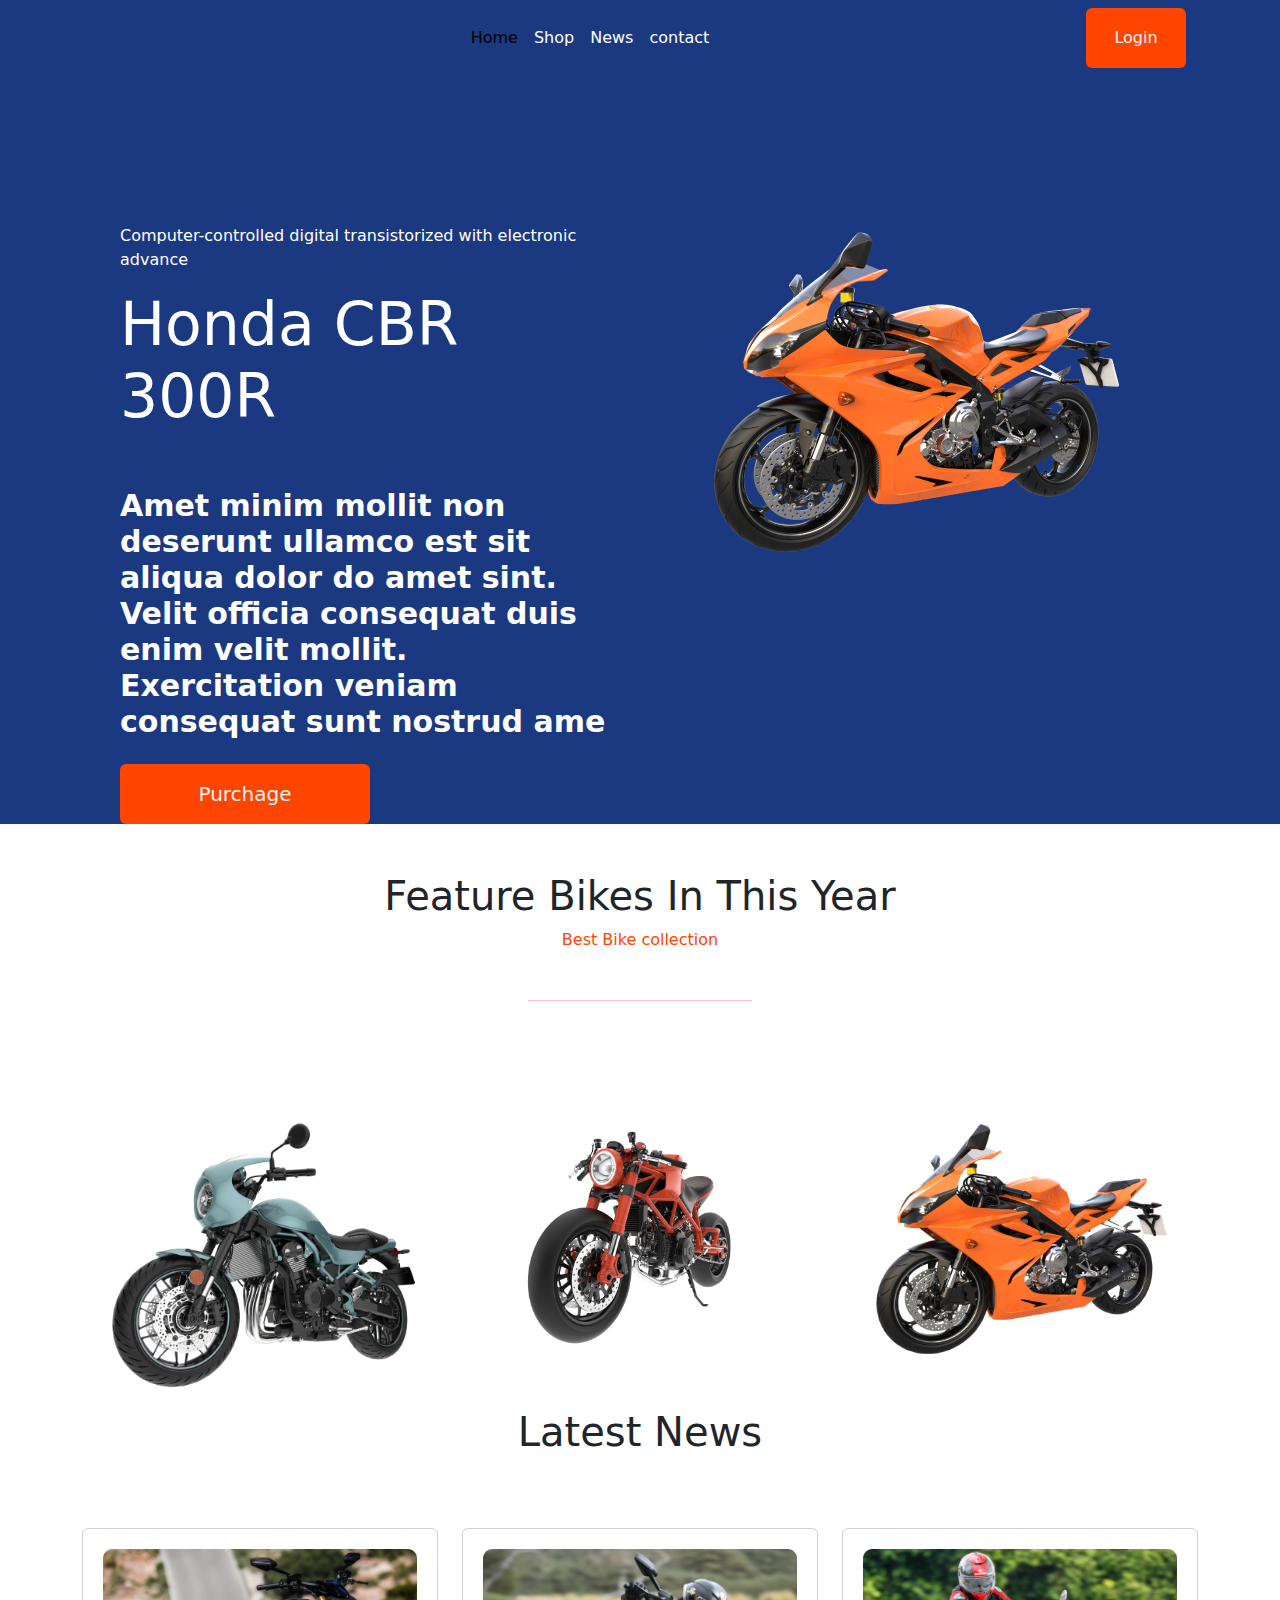
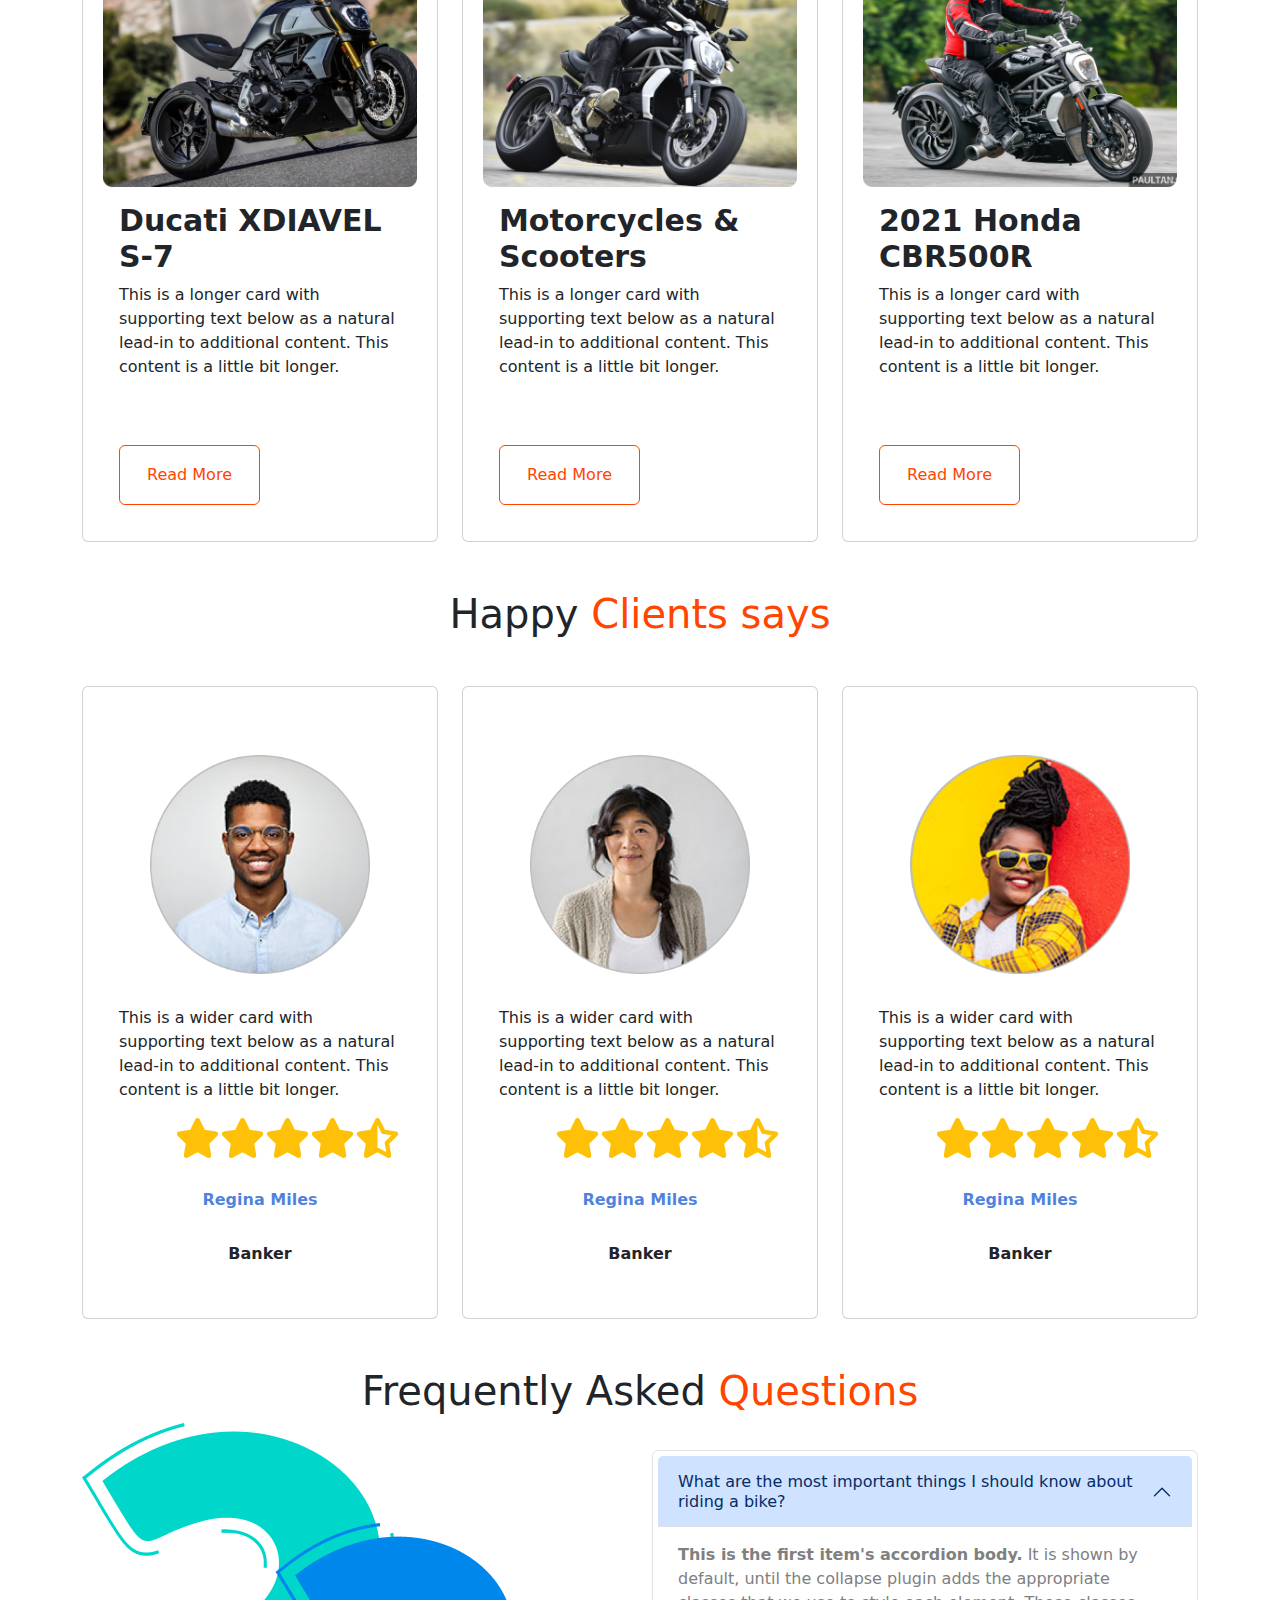
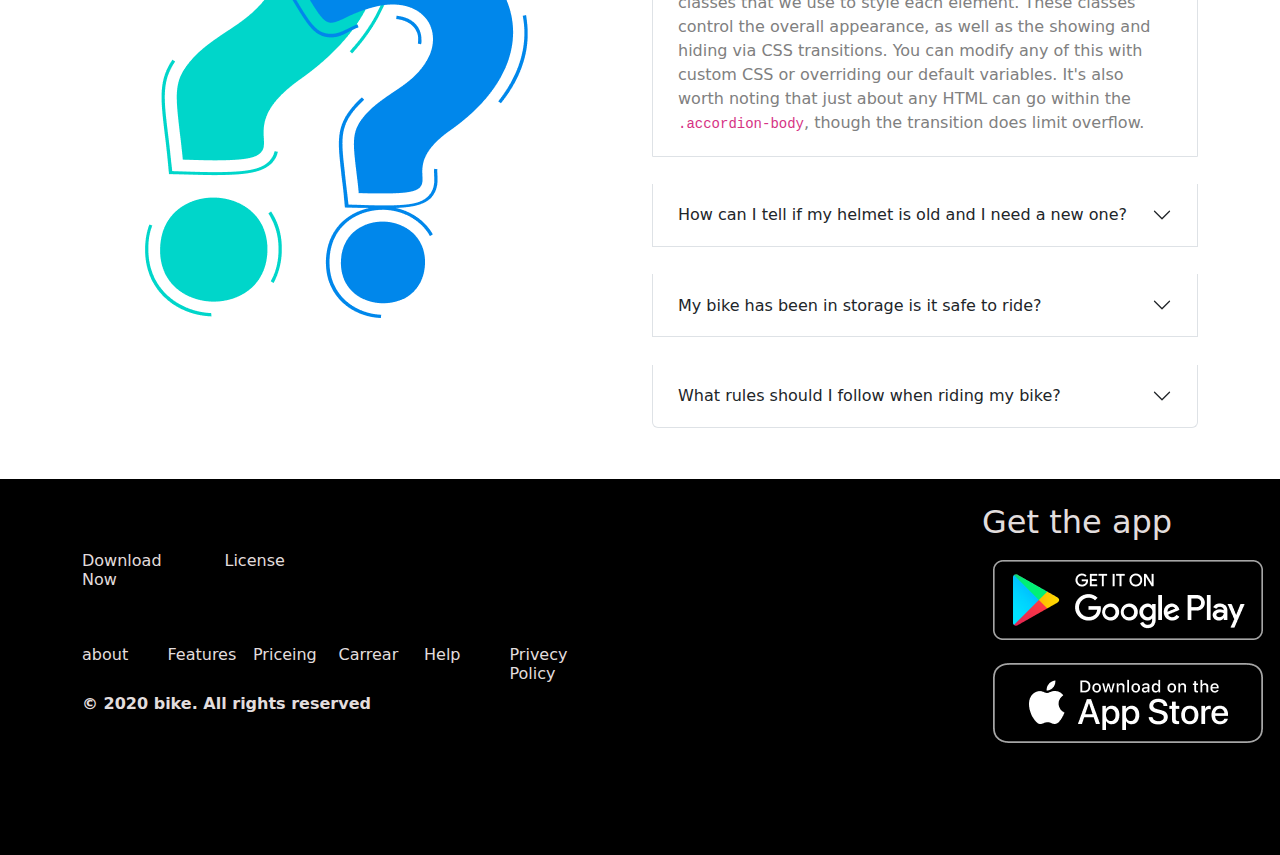
==== index.html @ dfc8bd42 "first commit" ====
<!DOCTYPE html>
<html lang="en">
<head>
    <meta charset="UTF-8">
    <meta name="viewport" content="width=device-width, initial-scale=1.0">
    <title>Bikers Club</title>
    <link rel="stylesheet" href="bootstrap-5.3.2-dist/css/bootstrap.min.css">
    <link rel="stylesheet" href="fontawesome-free-6.4.2-web/css/all.css">
    <link rel="stylesheet" href="style.css">
</head>
<body>
    <header>
        <nav class="container">
            <nav class="navbar navbar-expand-lg ">
                <div class="container-fluid">
                  <a class="navbar-brand d-none" href="#">Navbar</a>
                  <button class="navbar-toggler" type="button" data-bs-toggle="collapse" data-bs-target="#navbarNav" aria-controls="navbarNav" aria-expanded="false" aria-label="Toggle navigation">
                    <span class="navbar-toggler-icon"></span>
                  </button>
                  <div class="collapse navbar-collapse m-lg-auto" id="navbarNav">
                    <ul class="navbar-nav m-lg-auto">
                      <li class="nav-item">
                        <a class="nav-link active" aria-current="page" href="#">Home</a>
                      </li>
                      <li class="nav-item">
                        <a class="nav-link" href="#">Shop</a>
                      </li>
                      <li class="nav-item">
                        <a class="nav-link" href="#">News</a>
                      </li>
                      <li class="nav-item ">
                        <a class="nav-link" >contact</a>
                      </li>
                    </ul>
                    <button class="btn loginBtn ">Login</button>
                  </div>
                </div>
              </nav>
        </nav>

        <div class="container mt-5">
            <div class="row">
                <div class="col col-md-6 column">
                    <div class="text-grey">
                        <p>Computer-controlled digital transistorized with electronic advance</p>
                        <h1 class="font-large">Honda CBR 300R</h1><br><br>
                        <h5>Amet minim mollit non deserunt ullamco est sit aliqua 
                            dolor do amet sint. Velit officia consequat duis enim velit 
                            mollit. Exercitation veniam consequat sunt nostrud ame
                        </h5>
                        <button class="btn loginBtn mt-3 mb-3 w-50 fs-5"> Purchage</button>
                    </div>
                </div>
                <div class="col col-md-6 column">
                  <img class="p-1" src="images/slider/bike3.png" alt="">
                </div>
            </div>
        </div>
    </header>
    <main>
      <div class="container">
        <h1 class="text-center mt-5">Feature Bikes In This Year</h1>
        <p class="orange-txt mb-5 text-center">Best Bike collection</p><hr>
        <!-- creating image card with bootstrap -->
        <div class="row row-cols-1 row-cols-md-3 g-4">
          <div class="col">
            <div class="card noBorder">
              <img src="images/slider/bike1.png" class="card-img-top" alt="...">
            </div>
          </div>
          <div class="col">
            <div class="card noBorder">
              <img src="images/slider/bike2.png" class="card-img-top" alt="...">
            </div>
          </div>
          <div class="col">
            <div class="card noBorder">
              <img src="images/slider/bike3.png" class="card-img-top" alt="...">
            </div>
          </div>
        </div>
      </div>


      <!-- latest news -->

      <div class="container">
        <h1 class="text-center">Latest News</h1>
        <div class="row row-cols-1 row-cols-md-3 g-4 mt-5 mb-5">
          <div class="col">
            <div class="card">
              <img src="images/others/latest1.png" class="card-img-top" alt="...">
              <div class="card-body">
                <h5 class="card-title">Ducati XDIAVEL S-7</h5>
                <p class="card-text">This is a longer card with supporting text below as a natural lead-in to additional content. This content is a little bit longer.</p>
                <button class="btn w-50 readMoreBtn">Read More</button>
              </div>
            </div>
          </div>
          <div class="col">
            <div class="card">
              <img src="images/others/latest2.png" class="card-img-top" alt="...">
              <div class="card-body">
                <h5 class="card-title">Motorcycles & Scooters</h5>
                <p class="card-text">This is a longer card with supporting text below as a natural lead-in to additional content. This content is a little bit longer.</p>
                <button class="btn w-50 readMoreBtn">Read More</button>
              </div>
            </div>
          </div>
          <div class="col">
            <div class="card">
              <img src="images/others/latest3.png" class="card-img-top" alt="...">
              <div class="card-body">
                <h5 class="card-title">2021 Honda CBR500R</h5>
                <p class="card-text">This is a longer card with supporting text below as a natural lead-in to additional content. This content is a little bit longer.</p>
                <button class="btn w-50 readMoreBtn">Read More</button>
              </div>
            </div>
          </div>
        </div>
      </div>

      <!-- creating client review section -->
      <div class="container">
        <h1 class="text-center mt-5 mb-5">Happy <span id="Clients-say">Clients says</span></h1>
        <div class="row row-cols-1 row-cols-md-3 g-4">
          <div class="col">
            <div class="card h-100">
              <img src="images/others/user-1.png" class="card-img-top card-image" alt="...">
                <div class="card-body">
                  <p class="card-text">This is a wider card with supporting text below as a natural lead-in to additional content. This content is a little bit longer.</p>
                  <div class="icons">
                    <img src="images/icons/star-solid.svg" class="icon-style" alt="">
                    <img src="images/icons/star-solid.svg" class="icon-style" alt="">
                    <img src="images/icons/star-solid.svg" class="icon-style" alt="">
                    <img src="images/icons/star-solid.svg" class="icon-style" alt="">
                    <img src="images/icons/star-half-stroke-solid.svg" class="icon-style" alt="">
                  </div>
                  <p class="text-center clientReview">Regina Miles</p>
                  <p class="text-center"><b>Banker</b></p>
                </div>
            </div>
          </div>
          <div class="col">
            <div class="card h-100">
              <img src="images/others/user-2.png" class="card-img-top card-image" alt="...">
                <div class="card-body">
                  <p class="card-text">This is a wider card with supporting text below as a natural lead-in to additional content. This content is a little bit longer.</p>
                  <div class="icons">
                    <img src="images/icons/star-solid.svg" class="icon-style" alt="">
                    <img src="images/icons/star-solid.svg" class="icon-style" alt="">
                    <img src="images/icons/star-solid.svg" class="icon-style" alt="">
                    <img src="images/icons/star-solid.svg" class="icon-style" alt="">
                    <img src="images/icons/star-half-stroke-solid.svg" class="icon-style" alt="">
                  </div>
                  <p class="text-center clientReview">Regina Miles</p>
                  <p class="text-center"><b>Banker</b></p>
                </div>
            </div>
          </div>
          <div class="col">
            <div class="card h-100">
              <img src="images/others/user-3.png" class="card-img-top card-image" alt="...">
                <div class="card-body">
                  <p class="card-text">This is a wider card with supporting text below as a natural lead-in to additional content. This content is a little bit longer.</p>
                  <div class="icons">
                    <img src="images/icons/star-solid.svg" class="icon-style" alt="">
                    <img src="images/icons/star-solid.svg" class="icon-style" alt="">
                    <img src="images/icons/star-solid.svg" class="icon-style" alt="">
                    <img src="images/icons/star-solid.svg" class="icon-style" alt="">
                    <img src="images/icons/star-half-stroke-solid.svg" class="icon-style" alt="">
                  </div>
                  <p class="text-center clientReview">Regina Miles</p>
                  <p class="text-center"><b>Banker</b></p>
                </div>
            </div>
          </div>
        </div>
      </div>

      <!-- frequently asked questions -->
      <div class="container mt-5 mb-5">
        <h1 class="text-center">Frequently Asked <span id="Clients-say">Questions</span></h1>
        <div class="row row-cols-1 row-cols-md-2 g-4">
          <div class="col col-md-6">
            <img src="images/others/faq.png" alt="this is an image of faqs">
          </div>
          <div class="col col-md-6">
            <div class="accordion" id="accordionExample">
              <div class="accordion-item">
                <h2 class="accordion-header">
                  <button class="accordion-button" type="button" data-bs-toggle="collapse" data-bs-target="#collapseOne" aria-expanded="true" aria-controls="collapseOne">
                    What are the most important things I should
know about riding a bike?
                  </button>
                </h2>
                <div id="collapseOne" class="accordion-collapse collapse show" data-bs-parent="#accordionExample">
                  <div class="accordion-body">
                    <strong>This is the first item's accordion body.</strong> It is shown by default, until the collapse plugin adds the appropriate classes that we use to style each element. These classes control the overall appearance, as well as the showing and hiding via CSS transitions. You can modify any of this with custom CSS or overriding our default variables. It's also worth noting that just about any HTML can go within the <code>.accordion-body</code>, though the transition does limit overflow.
                  </div>
                </div>
              </div>
              <div class="accordion-item">
                <h2 class="accordion-header">
                  <button class="accordion-button collapsed" type="button" data-bs-toggle="collapse" data-bs-target="#collapseTwo" aria-expanded="false" aria-controls="collapseTwo">
                    How can I tell if my helmet is old and I need a 

new one?
                  </button>
                </h2>
                <div id="collapseTwo" class="accordion-collapse collapse" data-bs-parent="#accordionExample">
                  <div class="accordion-body">
                    <strong>This is the second item's accordion body.</strong> It is hidden by default, until the collapse plugin adds the appropriate classes that we use to style each element. These classes control the overall appearance, as well as the showing and hiding via CSS transitions. You can modify any of this with custom CSS or overriding our default variables. It's also worth noting that just about any HTML can go within the <code>.accordion-body</code>, though the transition does limit overflow.
                  </div>
                </div>
              </div>
              <div class="accordion-item">
                <h2 class="accordion-header">
                  <button class="accordion-button collapsed" type="button" data-bs-toggle="collapse" data-bs-target="#collapseThree" aria-expanded="false" aria-controls="collapseThree">
                    My bike has been in storage is it safe to ride?
                  </button>
                </h2>
                <div id="collapseThree" class="accordion-collapse collapse" data-bs-parent="#accordionExample">
                  <div class="accordion-body">
                    <strong>This is the third item's accordion body.</strong> It is hidden by default, until the collapse plugin adds the appropriate classes that we use to style each element. These classes control the overall appearance, as well as the showing and hiding via CSS transitions. You can modify any of this with custom CSS or overriding our default variables. It's also worth noting that just about any HTML can go within the <code>.accordion-body</code>, though the transition does limit overflow.
                  </div>
                </div>
              </div>
              <div class="accordion-item">
                <h2 class="accordion-header">
                  <button class="accordion-button collapsed" type="button" data-bs-toggle="collapse" data-bs-target="#collapsefour" aria-expanded="false" aria-controls="collapsefour">
                    What rules should I follow when riding my bike?

                  </button>
                </h2>
                <div id="collapsefour" class="accordion-collapse collapse" data-bs-parent="#accordionExample">
                  <div class="accordion-body">
                    <strong>This is the third item's accordion body.</strong> It is hidden by default, until the collapse plugin adds the appropriate classes that we use to style each element. These classes control the overall appearance, as well as the showing and hiding via CSS transitions. You can modify any of this with custom CSS or overriding our default variables. It's also worth noting that just about any HTML can go within the <code>.accordion-body</code>, though the transition does limit overflow.
                  </div>
                </div>
              </div>
            </div>
          </div>
        </div>
      </div>
    </main>

    <footer>
      <div class="container">
        <div class="row row-cols-1 row-cols-md-2 g-4">
          <div class="col col-md-6">
            <div class="row d-flex mt-5">
              <h6 class="w-25">Download Now</h6>
              <h6 class="w-50 ">License</h6>
            </div>
            <div class="row d-flex footing mt-5"">
              <h6>about</h6>
              <h6>Features</h6>
              <h6>Priceing</h6>
              <h6>Carrear</h6>
              <h6>Help</h6>
              <h6>Privecy Policy</h6>
            </div>
            <p>&copy; 2020 bike. All rights reserved</p>
          </div>
          <div class="col col-md-6 align-self-center last">
            <div class="web-store">
              <h2>Get the app</h2>
              <img src="images/others/android.png" alt="">
              <img src="images/others/ios.png" alt="">
            </div>
          </div>
        </div>
      </div>
    </footer>

    <script src="bootstrap-5.3.2-dist/js/bootstrap.bundle.js"></script>
</body>
</html>
---- style.css ----
*{
    margin: 0;
    padding: 0;
    box-sizing: border-box;
    font-family:system-ui, -apple-system, BlinkMacSystemFont, 'Segoe UI', Roboto, Oxygen, Ubuntu, Cantarell, 'Open Sans', 'Helvetica Neue', sans-serif;
}
header{
    background-color:rgba(6, 38, 117, 0.912);
    height: max-content;
    color: white;
    overflow: scroll;
}
/* .nav-link, .active{
    color: white;
    margin-left: 20px;
} */
.nav-item>a{
    color: white;
}
.loginBtn{
    background-color: orangered;
    color: whitesmoke;
    width: 100px;
    height: 60px;
}
.column{
    margin-bottom: 100px;
    height: 600px;
    padding: 100px 20px 100px 50px;
}
.text-grey .card-text{
    color: rgb(205, 203, 203);
}
.font-large{
    font-size: 60px;
    color: white;
}
.orange-txt{
    color: orangered;
}
hr{
    color: red;
    width: 20%;
    margin-left: 40%;
    margin-right: 40%;
    margin-bottom: 100px;
}
.card{
    padding: 20px;
}
.readMoreBtn{
    margin-top: 50px;
    height: 60px;
    color: orangered;
    border: 1px solid orangered;
}
.readMoreBtn:hover{
    background-color: orangered;
    color: white;
    font-weight: bold;
}
h5{
    font-size: 30px;
    font-weight: bolder;
}
.noBorder{
    border: none;
    box-shadow: none;
}
#Clients-say{
    color: orangered;
}
.card-image{
    padding: 15% 15% 5% 15%;
}
.icons{
    display: flex;
    margin: 5% 20%;
    height: 40px;
    width: 40px;
}
.clientReview{
    color: rgba(19, 89, 210, 0.757);
    font-weight: 800;
    margin: 30px 0;
}
.accordion-item{
    margin: 5% 0;
    padding: 5px;
}
.accordion-header{
    font-weight: bolder;

}
.accordion-body{
    color: grey;
}
footer{
    background-color: black;
    color: rgb(226, 221, 221);
    font-weight: bold;
    padding-bottom: 100px;
}
.footing>h6{
    width: 15%;
}
.last{
    padding-left: 30%;
}
.web-store>img{
    padding: 5%;
}
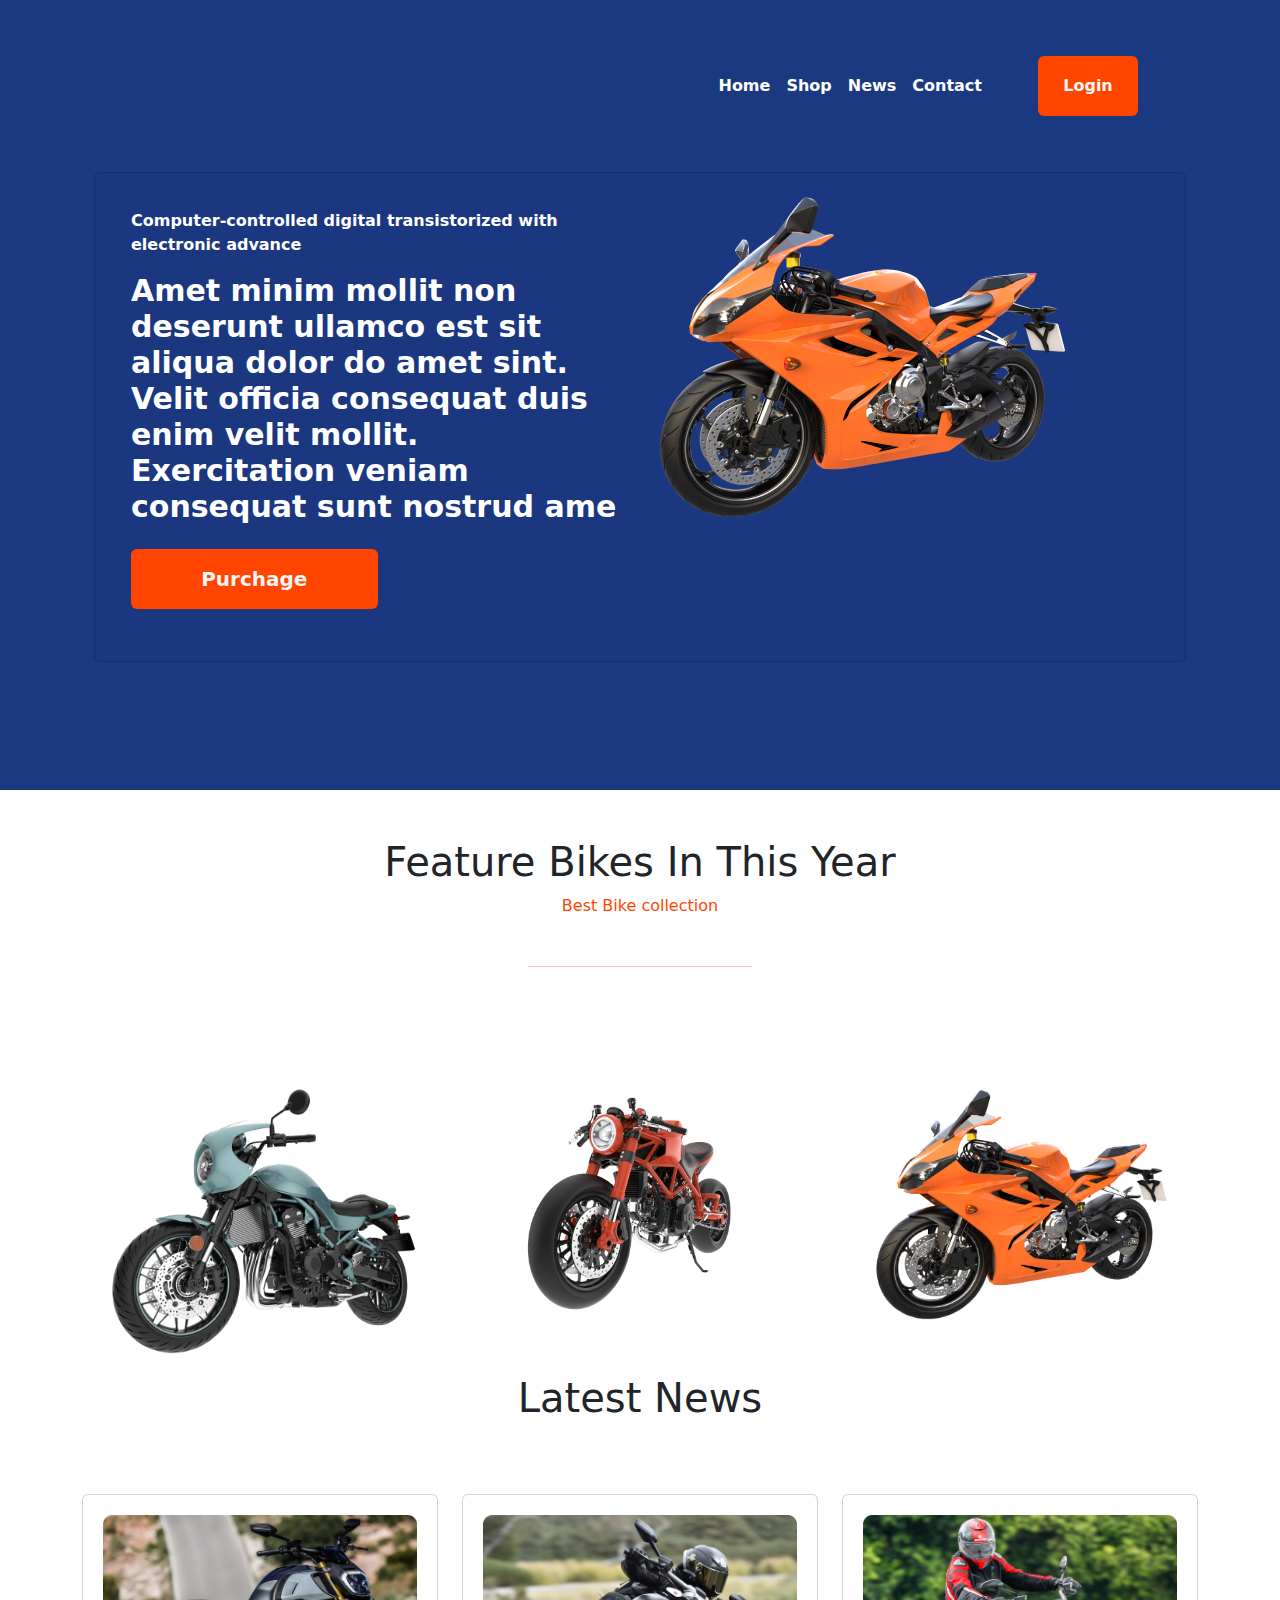
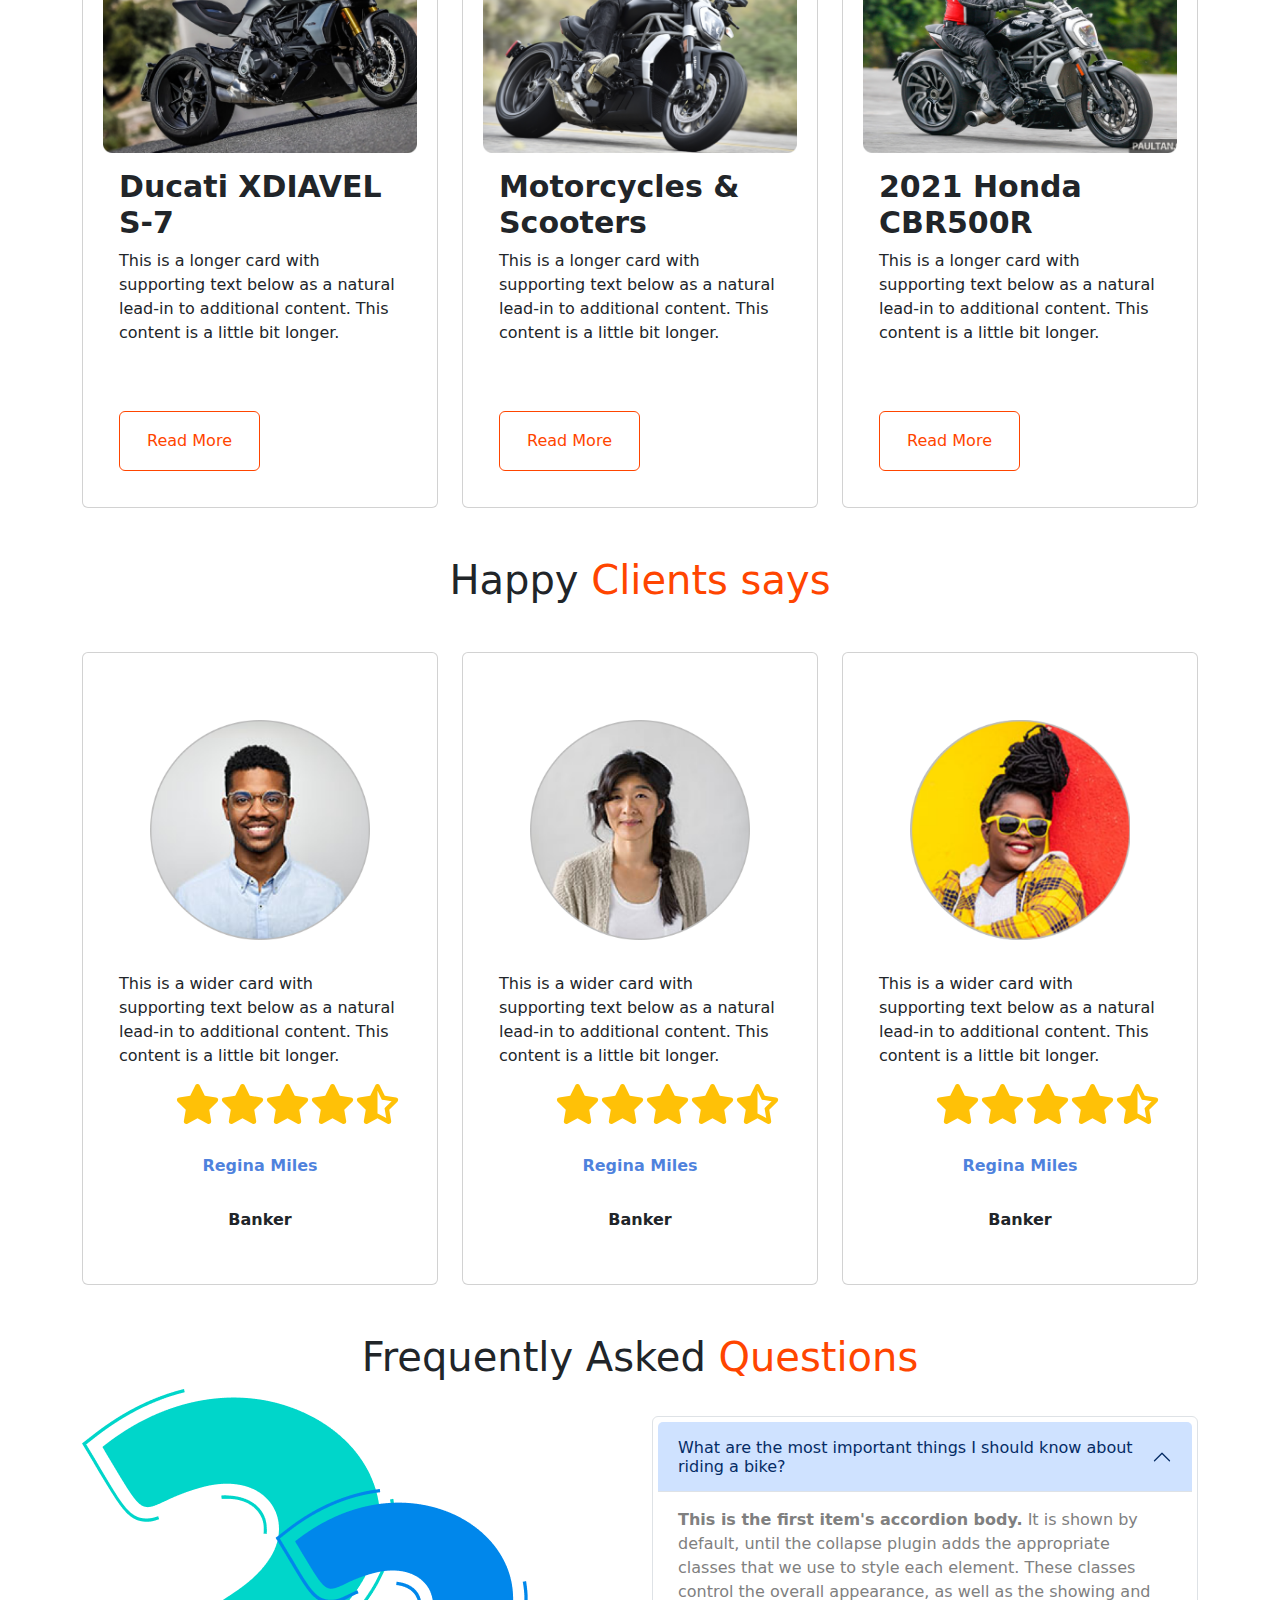
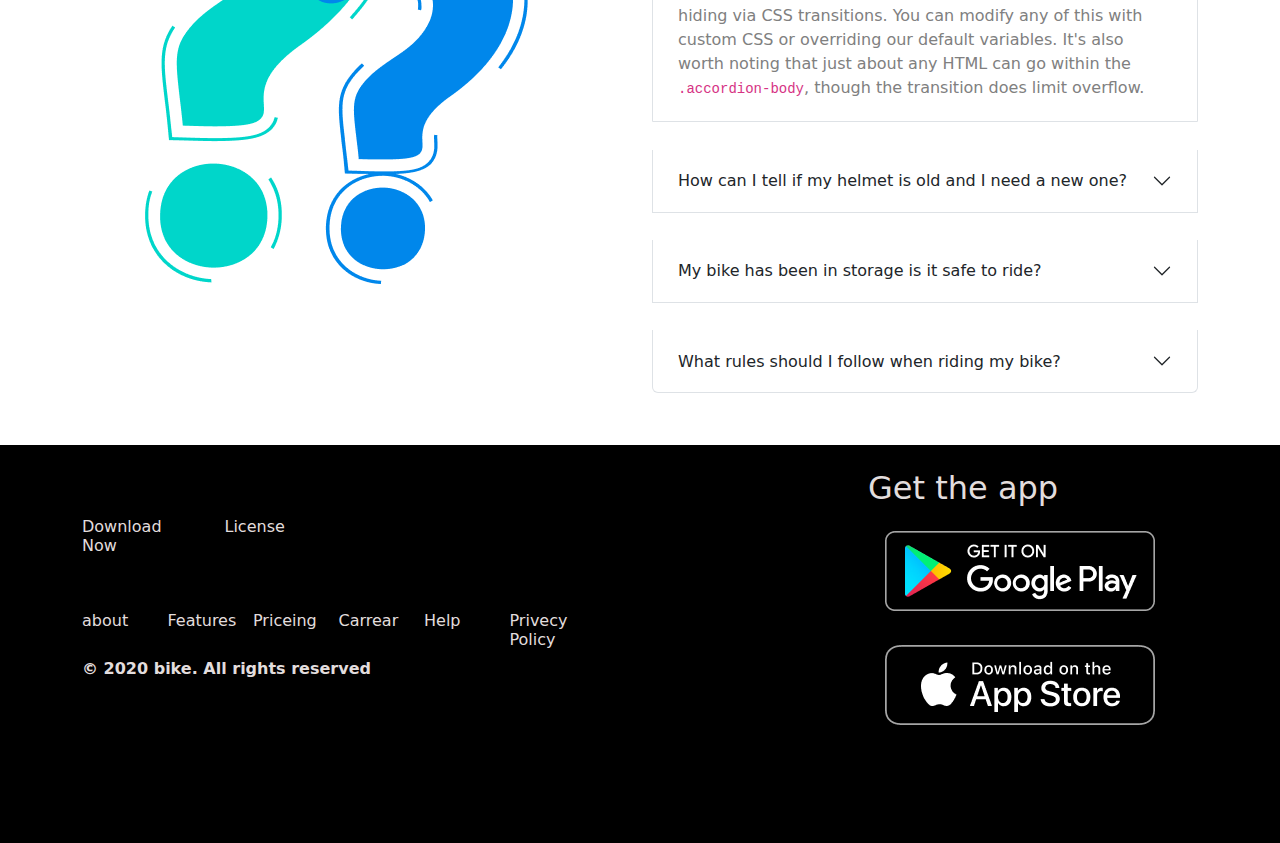
==== commit c781530a: "responsive website done" ====
--- a/index.html
+++ b/index.html
@@ -10,50 +10,54 @@
 </head>
 <body>
     <header>
-        <nav class="container">
-            <nav class="navbar navbar-expand-lg ">
-                <div class="container-fluid">
-                  <a class="navbar-brand d-none" href="#">Navbar</a>
-                  <button class="navbar-toggler" type="button" data-bs-toggle="collapse" data-bs-target="#navbarNav" aria-controls="navbarNav" aria-expanded="false" aria-label="Toggle navigation">
-                    <span class="navbar-toggler-icon"></span>
-                  </button>
-                  <div class="collapse navbar-collapse m-lg-auto" id="navbarNav">
-                    <ul class="navbar-nav m-lg-auto">
-                      <li class="nav-item">
-                        <a class="nav-link active" aria-current="page" href="#">Home</a>
-                      </li>
-                      <li class="nav-item">
-                        <a class="nav-link" href="#">Shop</a>
-                      </li>
-                      <li class="nav-item">
-                        <a class="nav-link" href="#">News</a>
-                      </li>
-                      <li class="nav-item ">
-                        <a class="nav-link" >contact</a>
-                      </li>
-                    </ul>
-                    <button class="btn loginBtn ">Login</button>
-                  </div>
-                </div>
-              </nav>
+        <nav class="container pt-5">
+          <nav class="navbar navbar-expand-lg ">
+            <div class="container-fluid">
+              <a class="navbar-brand d-none" href="#">Navbar</a>
+              <button class="navbar-toggler" type="button" data-bs-toggle="collapse" data-bs-target="#navbarNav" aria-controls="navbarNav" aria-expanded="false" aria-label="Toggle navigation">
+                <span class="navbar-toggler-icon"></span>
+              </button>
+              <div class="collapse navbar-collapse justify-content-end me-5" id="navbarNav">
+                <ul class="navbar-nav">
+                  <li class="nav-item">
+                    <a class="nav-link " aria-current="page" href="#">Home</a>
+                  </li>
+                  <li class="nav-item">
+                    <a class="nav-link" href="#">Shop</a>
+                  </li>
+                  <li class="nav-item">
+                    <a class="nav-link" href="#">News</a>
+                  </li>
+                  <li class="nav-item">
+                    <a class="nav-link">Contact</a>
+                  </li>
+                </ul>
+                <button class="btn loginBtn ms-lg-5">Login</button>
+              </div>
+            </div>
+          </nav>
         </nav>
 
         <div class="container mt-5">
-            <div class="row">
-                <div class="col col-md-6 column">
-                    <div class="text-grey">
-                        <p>Computer-controlled digital transistorized with electronic advance</p>
-                        <h1 class="font-large">Honda CBR 300R</h1><br><br>
-                        <h5>Amet minim mollit non deserunt ullamco est sit aliqua 
-                            dolor do amet sint. Velit officia consequat duis enim velit 
-                            mollit. Exercitation veniam consequat sunt nostrud ame
-                        </h5>
-                        <button class="btn loginBtn mt-3 mb-3 w-50 fs-5"> Purchage</button>
+         
+            <div class="container headerCard mb-5">
+              <div class="card bg-custom mb-3">
+                <div class="row g-0">
+                  <div class="col-md-6">
+                    <div class="card-body">
+                      <p>Computer-controlled digital transistorized with electronic advance</p>
+                      <h5>Amet minim mollit non deserunt ullamco est sit aliqua 
+                        dolor do amet sint. Velit officia consequat duis enim velit 
+                        mollit. Exercitation veniam consequat sunt nostrud ame
+                    </h5>
+                    <button class="btn loginBtn mt-3 mb-3 w-50 fs-5"> Purchage</button>
                     </div>
-                </div>
-                <div class="col col-md-6 column">
-                  <img class="p-1" src="images/slider/bike3.png" alt="">
-                </div>
+                  </div>
+                  <div class="col-md-6">
+                    <img src="images/slider/bike3.png" class="img-fluid rounded-start" alt="...">
+                  </div>
+                </div>
+              </div>
             </div>
         </div>
     </header>
--- a/style.css
+++ b/style.css
@@ -8,18 +8,29 @@
     background-color:rgba(6, 38, 117, 0.912);
     height: max-content;
     color: white;
-    overflow: scroll;
+    overflow:inherit;
+    width: 100%;
 }
-/* .nav-link, .active{
+.bg-custom{
+    background-color: rgba(6, 37, 117, 0.037);
     color: white;
-    margin-left: 20px;
-} */
+    font-weight: bold;
+}
+.headerCard{
+    height: 100%;
+    margin-bottom: 10%;
+    padding-bottom: 10%;
+    box-shadow: none;
+    border: none;
+}
 .nav-item>a{
     color: white;
+    font-weight: bolder;
 }
 .loginBtn{
     background-color: orangered;
     color: whitesmoke;
+    font-weight: bolder;
     width: 100px;
     height: 60px;
 }
@@ -105,7 +116,7 @@
     width: 15%;
 }
 .last{
-    padding-left: 30%;
+    padding-left: 20%;
 }
 .web-store>img{
     padding: 5%;
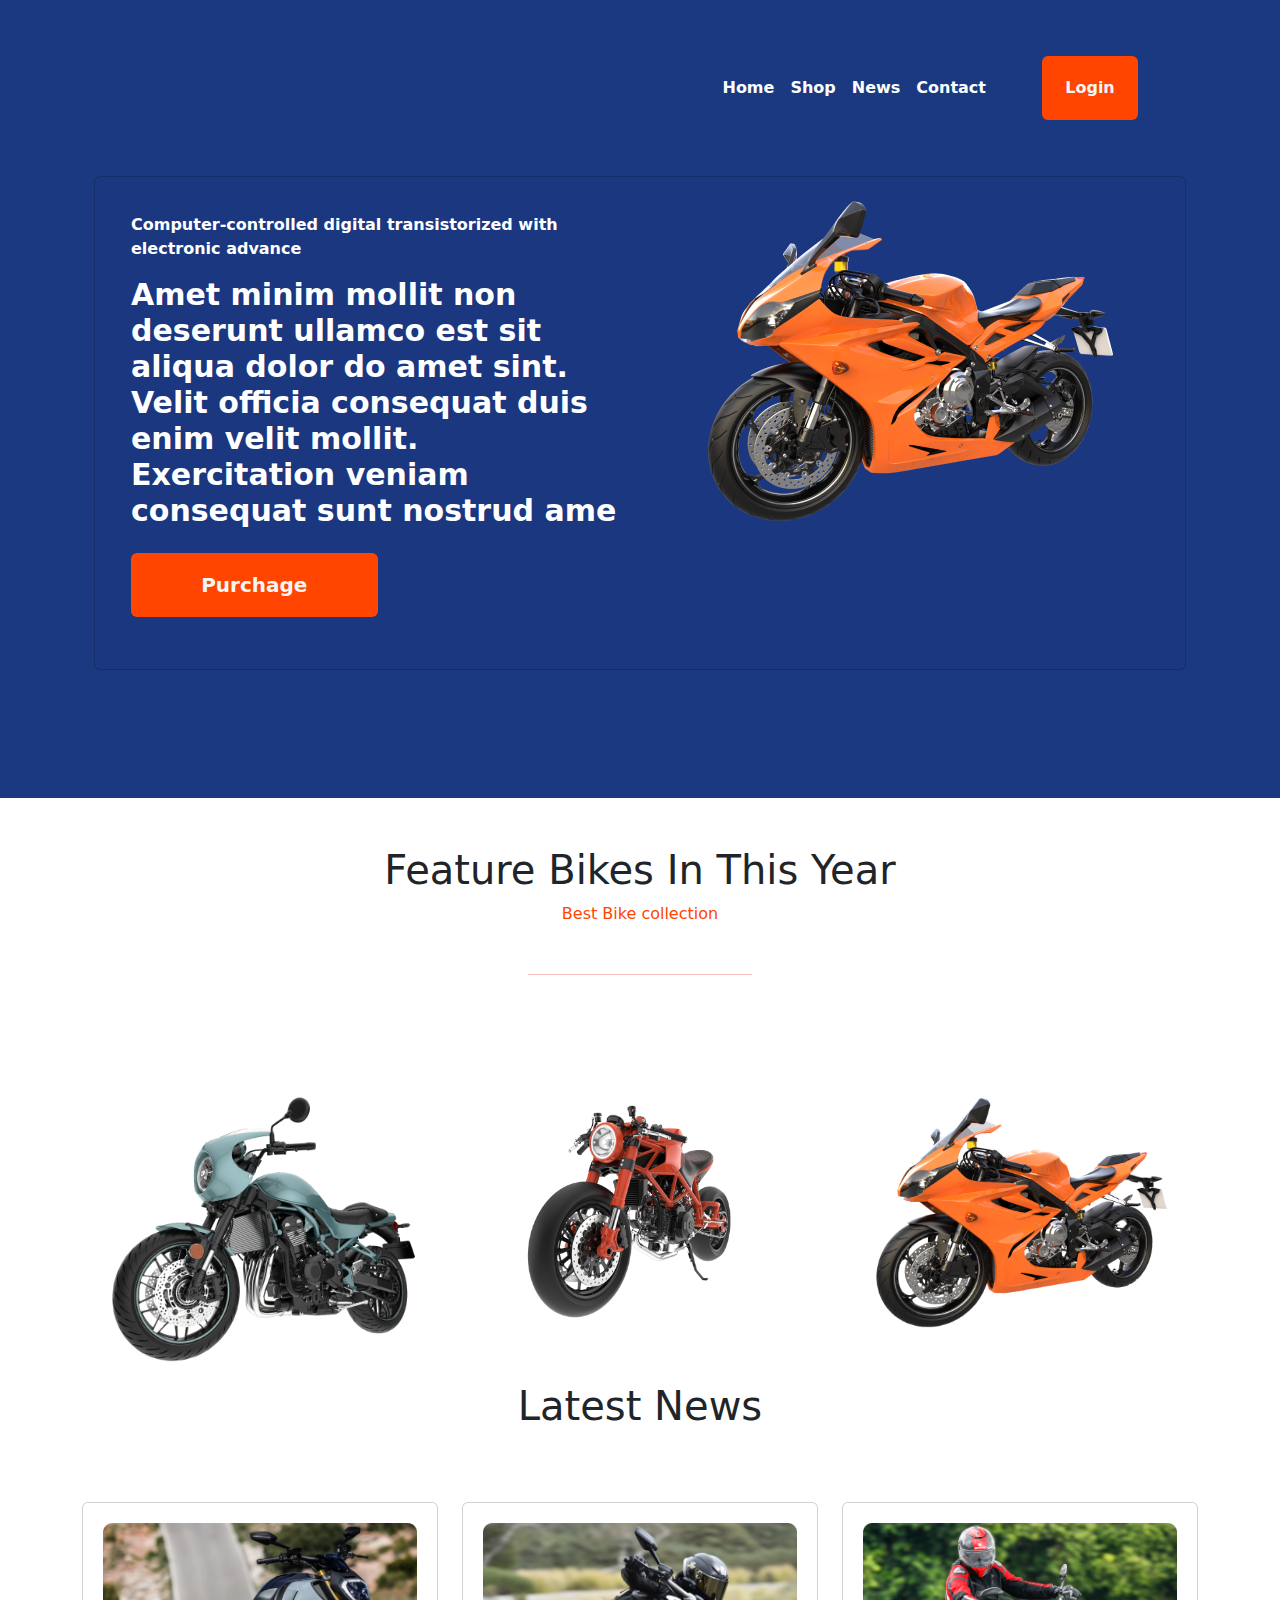
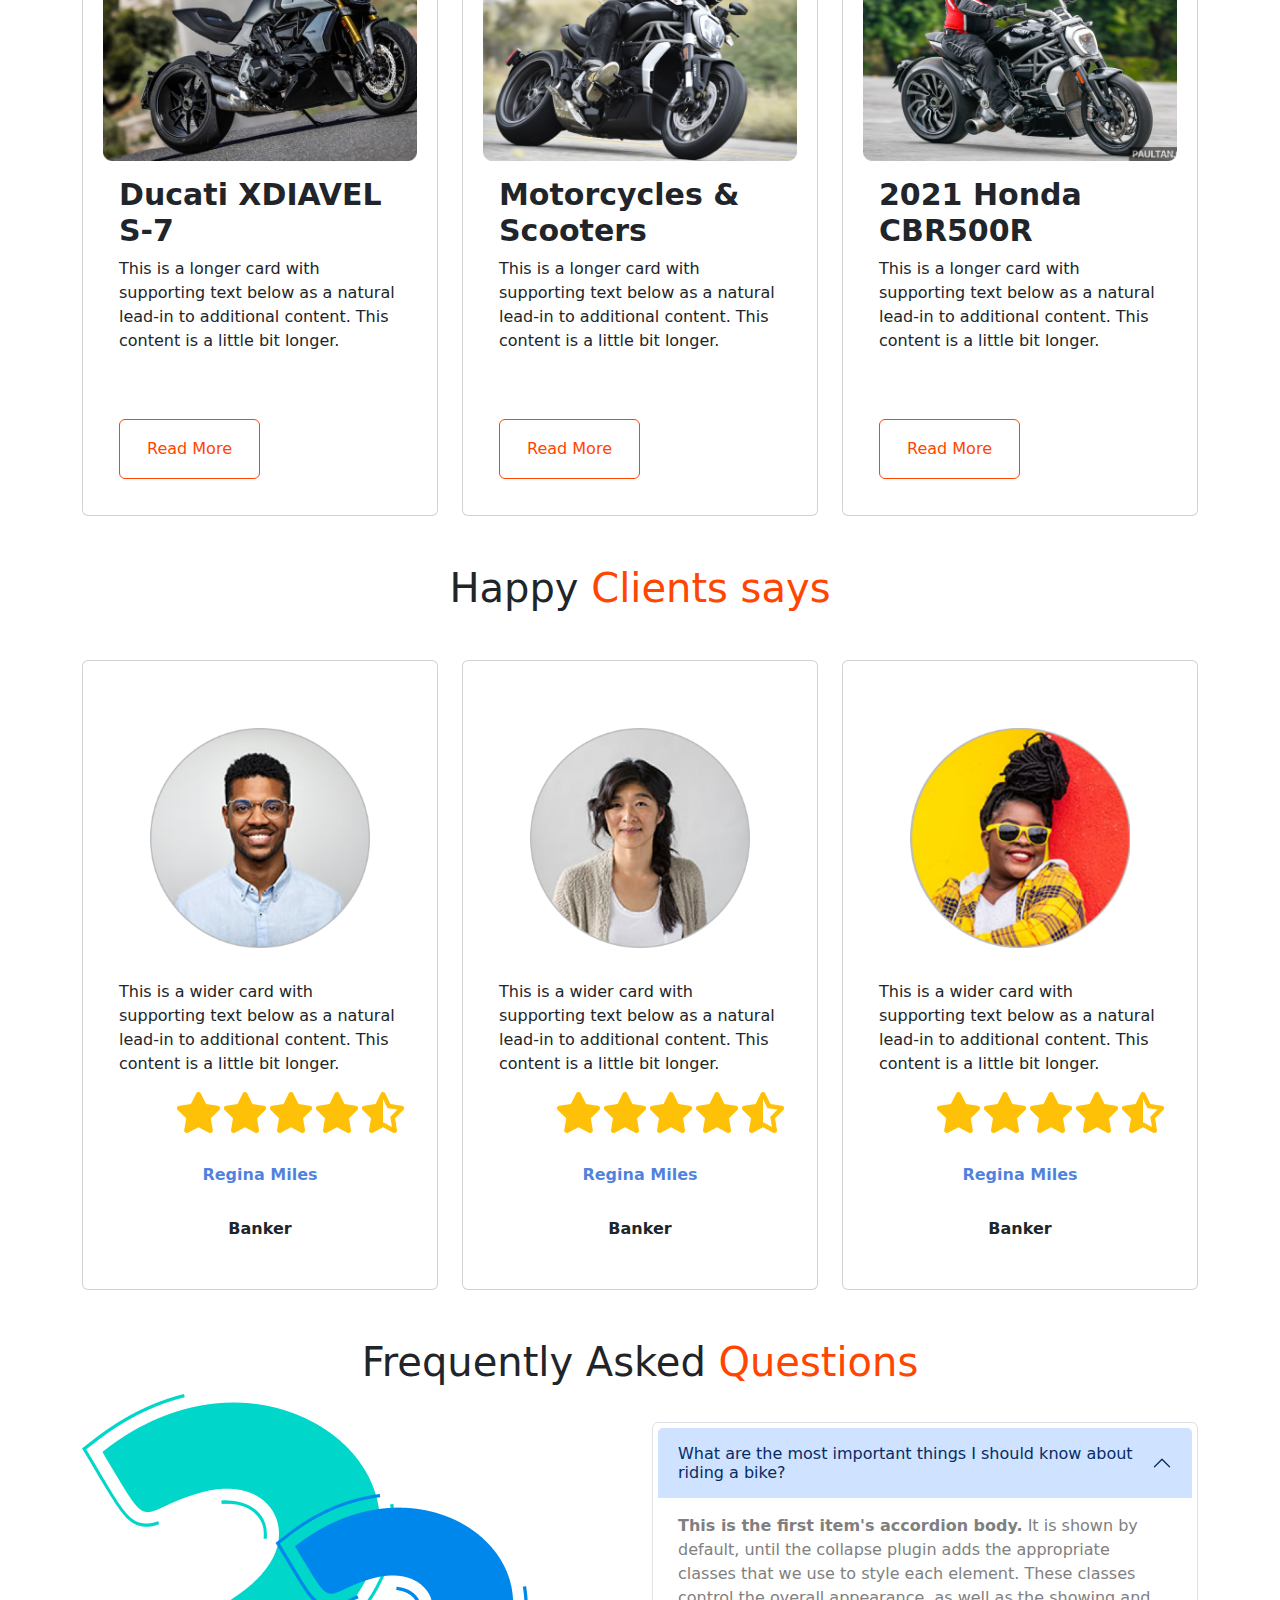
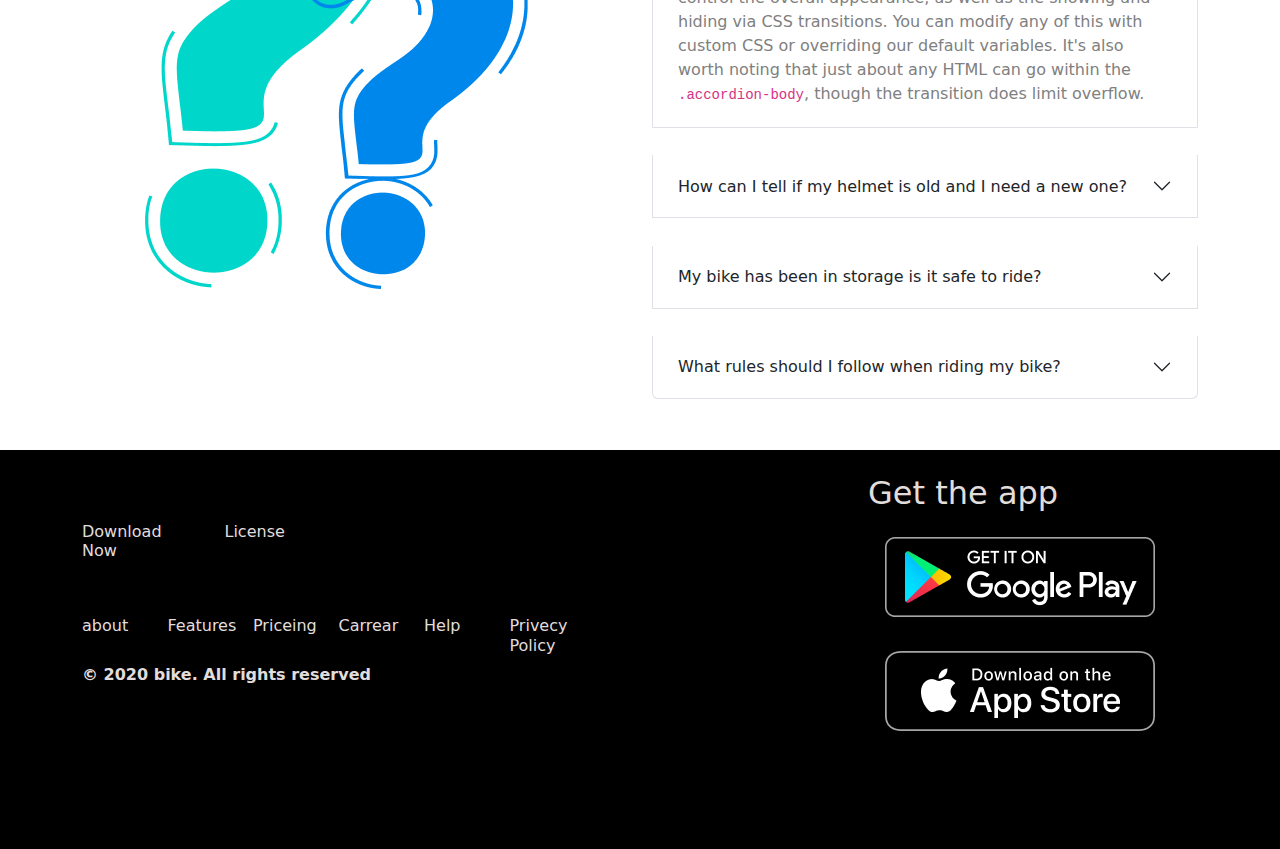
==== commit 15ef4eb6: "some more responsive feature added" ====
--- a/index.html
+++ b/index.html
@@ -14,7 +14,7 @@
           <nav class="navbar navbar-expand-lg ">
             <div class="container-fluid">
               <a class="navbar-brand d-none" href="#">Navbar</a>
-              <button class="navbar-toggler" type="button" data-bs-toggle="collapse" data-bs-target="#navbarNav" aria-controls="navbarNav" aria-expanded="false" aria-label="Toggle navigation">
+              <button class="navbar-toggler togglerColor" type="button" data-bs-toggle="collapse" data-bs-target="#navbarNav" aria-controls="navbarNav" aria-expanded="false" aria-label="Toggle navigation">
                 <span class="navbar-toggler-icon"></span>
               </button>
               <div class="collapse navbar-collapse justify-content-end me-5" id="navbarNav">
@@ -54,7 +54,7 @@
                     </div>
                   </div>
                   <div class="col-md-6">
-                    <img src="images/slider/bike3.png" class="img-fluid rounded-start" alt="...">
+                    <img src="images/slider/bike3.png" class="img-fluid rounded-start ps-lg-5" alt="...">
                   </div>
                 </div>
               </div>
@@ -187,7 +187,7 @@
         <h1 class="text-center">Frequently Asked <span id="Clients-say">Questions</span></h1>
         <div class="row row-cols-1 row-cols-md-2 g-4">
           <div class="col col-md-6">
-            <img src="images/others/faq.png" alt="this is an image of faqs">
+            <img src="images/others/faq.png" class="img-fluid" alt="this is an image of faqs">
           </div>
           <div class="col col-md-6">
             <div class="accordion" id="accordionExample">
--- a/style.css
+++ b/style.css
@@ -10,6 +10,10 @@
     color: white;
     overflow:inherit;
     width: 100%;
+}
+.togglerColor{
+    background-color: orangered;
+    color: aqua;
 }
 .bg-custom{
     background-color: rgba(6, 37, 117, 0.037);
@@ -31,8 +35,8 @@
     background-color: orangered;
     color: whitesmoke;
     font-weight: bolder;
-    width: 100px;
-    height: 60px;
+    width: 6rem;
+    height: 4rem;
 }
 .column{
     margin-bottom: 100px;
@@ -87,8 +91,8 @@
 .icons{
     display: flex;
     margin: 5% 20%;
-    height: 40px;
-    width: 40px;
+    height: 15%;
+    width: 15%;
 }
 .clientReview{
     color: rgba(19, 89, 210, 0.757);
@@ -120,4 +124,12 @@
 }
 .web-store>img{
     padding: 5%;
+}
+
+
+@media screen and (max-width: 576px) {
+    .container{
+        width: 96%;
+        margin: 0 2%;
+    }
 }